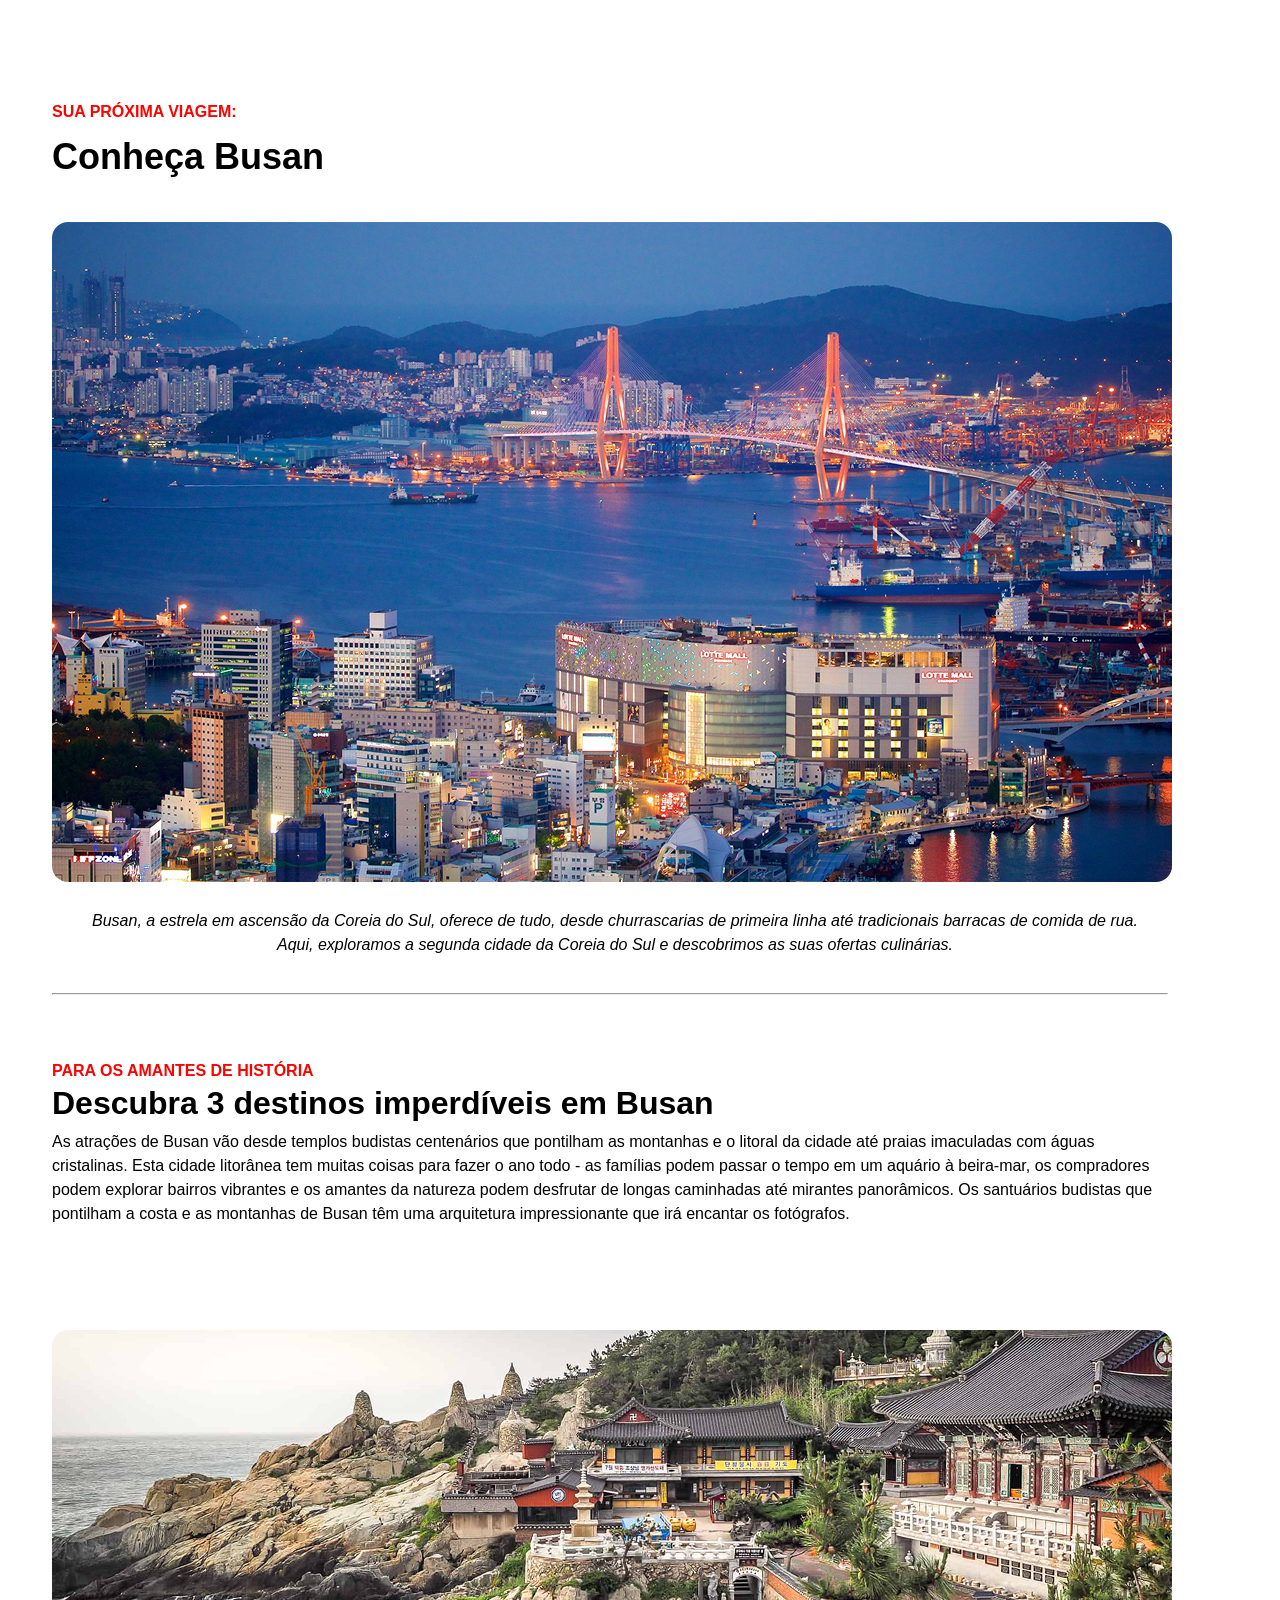
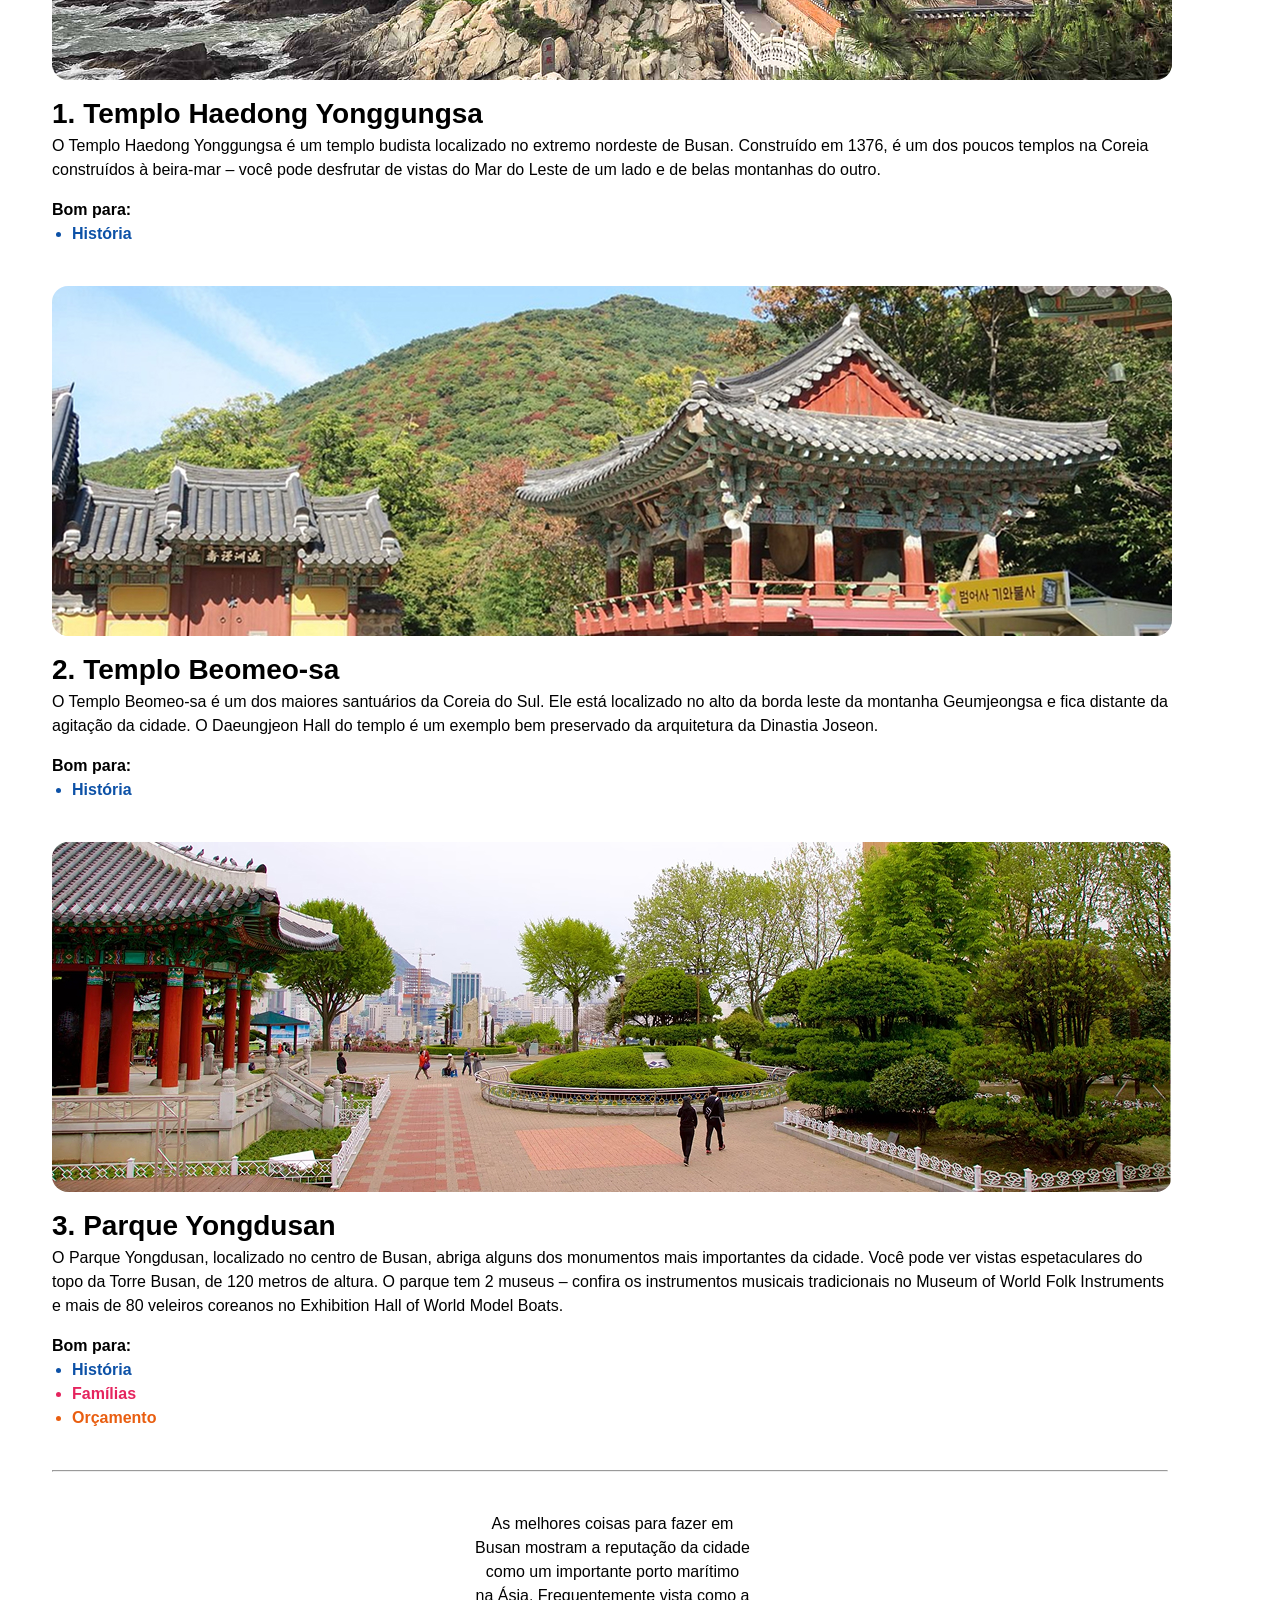
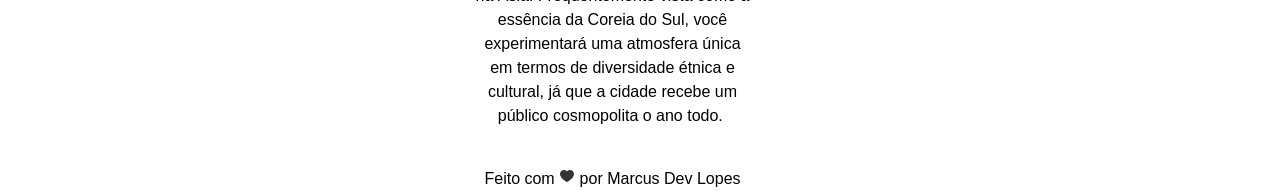
==== projeto turismo/index.html @ 3fbebc20 "projeto finalizado com sucesso" ====
<!DOCTYPE html>
<html lang="en">
<head>
  <meta charset="UTF-8">
  <meta name="viewport" content="width=device-width, initial-scale=1.0">
  <title>Agência de Turismo</title>
  <link rel="stylesheet" href="style.css">
</head>
<body>
  <div id="page">
  <section id="about">
    <p id="vermelho">SUA PRÓXIMA VIAGEM:</p>
    <H1>Conheça Busan</H1>
      <img src="./assets/image1.jpg" alt="Imagem de Busan">
      <p id="P">Busan, a estrela em ascensão da Coreia do Sul, oferece de tudo, desde churrascarias de primeira linha até tradicionais barracas de comida de rua. Aqui, exploramos a segunda cidade da Coreia do Sul e descobrimos as suas ofertas culinárias.</p>
      <hr>
  </section>
  <section id="about2">
    <p id="vermelho2">PARA OS AMANTES DE HISTÓRIA</p>
    <H2>Descubra 3 destinos imperdíveis em Busan</H2>
    <p id="PD">As atrações de Busan vão desde templos budistas centenários que pontilham as montanhas e o litoral da cidade até praias imaculadas com águas cristalinas. Esta cidade litorânea tem muitas coisas para fazer o ano todo - as famílias podem passar o tempo em um aquário à beira-mar, os compradores podem explorar bairros vibrantes e os amantes da natureza podem desfrutar de longas caminhadas até mirantes panorâmicos.
Os santuários budistas que pontilham a costa e as montanhas de Busan têm uma arquitetura impressionante que irá encantar os fotógrafos.</p>
  </section>
  <section id="about3">
    <img src="./assets/image2.jpg" alt="imagem do Templo Haedong Yonggungsa no nordeste de Busan">
    <h3>1. Templo Haedong Yonggungsa </h3>
    <p id="PR">O Templo Haedong Yonggungsa é um templo budista localizado no extremo nordeste de Busan. Construído em 1376, é um dos poucos templos na Coreia construídos à beira-mar – você pode desfrutar de vistas do Mar do Leste de um lado e de belas montanhas do outro. </p>
    <p><strong>Bom para:</strong></p>
    <ul>
      <li id="roxo">História</li>
    </ul>
  </section>
  <section id="about4">
    <img src="./assets/image3.jpg" alt="imagem de um dos maiores santuários da Coreia do Sul">
    <h3>2. Templo Beomeo-sa</h3>
    <p id="PR">O Templo Beomeo-sa é um dos maiores santuários da Coreia do Sul. Ele está localizado no alto da borda leste da montanha Geumjeongsa e fica distante da agitação da cidade. O Daeungjeon Hall do templo é um exemplo bem preservado da arquitetura da Dinastia Joseon.</p>
    <p><strong>Bom para:</strong></p>
    <ul>
      <li id="roxo">História</li>
    </ul>
  </section>
  <section id="about5">
    <img src="./assets/image4.jpg" alt="imagem do Parque Yongdusan, localizado no centro de Busan.">
  
    <h3>3. Parque Yongdusan</h3>
    <p id="PR">O Parque Yongdusan, localizado no centro de Busan, abriga alguns dos monumentos mais importantes da cidade. Você pode ver vistas espetaculares do topo da Torre Busan, de 120 metros de altura. O parque tem 2 museus – confira os instrumentos musicais tradicionais no Museum of World Folk Instruments e mais de 80 veleiros coreanos no Exhibition Hall of World Model Boats.</p>
    <p><strong>Bom para:</strong></p>
    <ul>
      <li id="roxo">História</li>
      <li id="rosa">Famílias</li>
      <li id="laranja">Orçamento</li>
    </ul>
  </section>
  <hr>
  </div>
  <footer id="footer">As melhores coisas para fazer em Busan mostram a reputação da cidade como um importante porto marítimo na Ásia. Frequentemente vista como a essência da Coreia do Sul, você experimentará uma atmosfera única em termos de diversidade étnica e cultural, já que a cidade recebe um público cosmopolita o ano todo. 
    <p id="pfooter"><footer>Feito com  <img src="./assets/ph_heart-fill (1).svg" alt=""> por Marcus Dev Lopes</footer>
  </footer></p>
</body>
</html>
---- projeto turismo/style.css ----
* {
  margin: 0;
  padding: 0;
  
}
:root {
  font-family: open-sans, sans-serif;
  line-height: 150%;
}     
body {
  background-size: cover;
}
#page {
  box-sizing: border-box;
  width: 1200px;
  padding: 12px;
  margin: 88px auto 28px ;

}
#vermelho {
  color: red;
  font-weight: bold;
  font-size: 16px;
  margin-bottom: 8px;
}
#vermelho2 {
  color: red;
  font-weight: bold;
  font-size: 16px;
  margin-top: 64px;
}
h1 {
  line-height: 140%;
  font-size: 36px;
  font-weight: bold;
}
h2{
  font-size: 32px;
  font-weight: bold;
  margin-bottom: 15px;
  margin-top: 8px;
}
h3{
  font-size: 28px;
  font-weight: bold;
  margin-bottom: 8px;
  margin-top: 15px;
}
img {
  border-radius: 16px;
  margin-top: 40px;
}
#P {
  font-style: italic;
  line-height: 150%;
  text-align: center;
  padding: 20px;
  margin-right: 50px; 
  margin-bottom: 16px;
}
#roxo {
  color: #0C51A7;
  font-weight: bold;
  font-size: 16px;
}
#rosa {
  color: #E5245E;
  font-weight: bold;
  font-size: 16px;
}
#laranja {
  color: #E95E10;
  font-weight: bold;
  font-size: 16px;
}
hr{
  margin-right: 60px;
  /* margin-bottom: 64px; */
}
p{
  margin-right: 60px; 
}
#PD{
  margin-bottom: 64px;
}
#PR{
  margin-bottom: 16px;
}
ul{
  margin-left: 20px;
}
#laranja{
  margin-bottom: 40px;
}
#footer{
  text-align: center;
  font-size: 16px;
  margin-left: 475px;
  margin-right: 530px;
}

#pfooter{
  box-sizing: border-box;
}
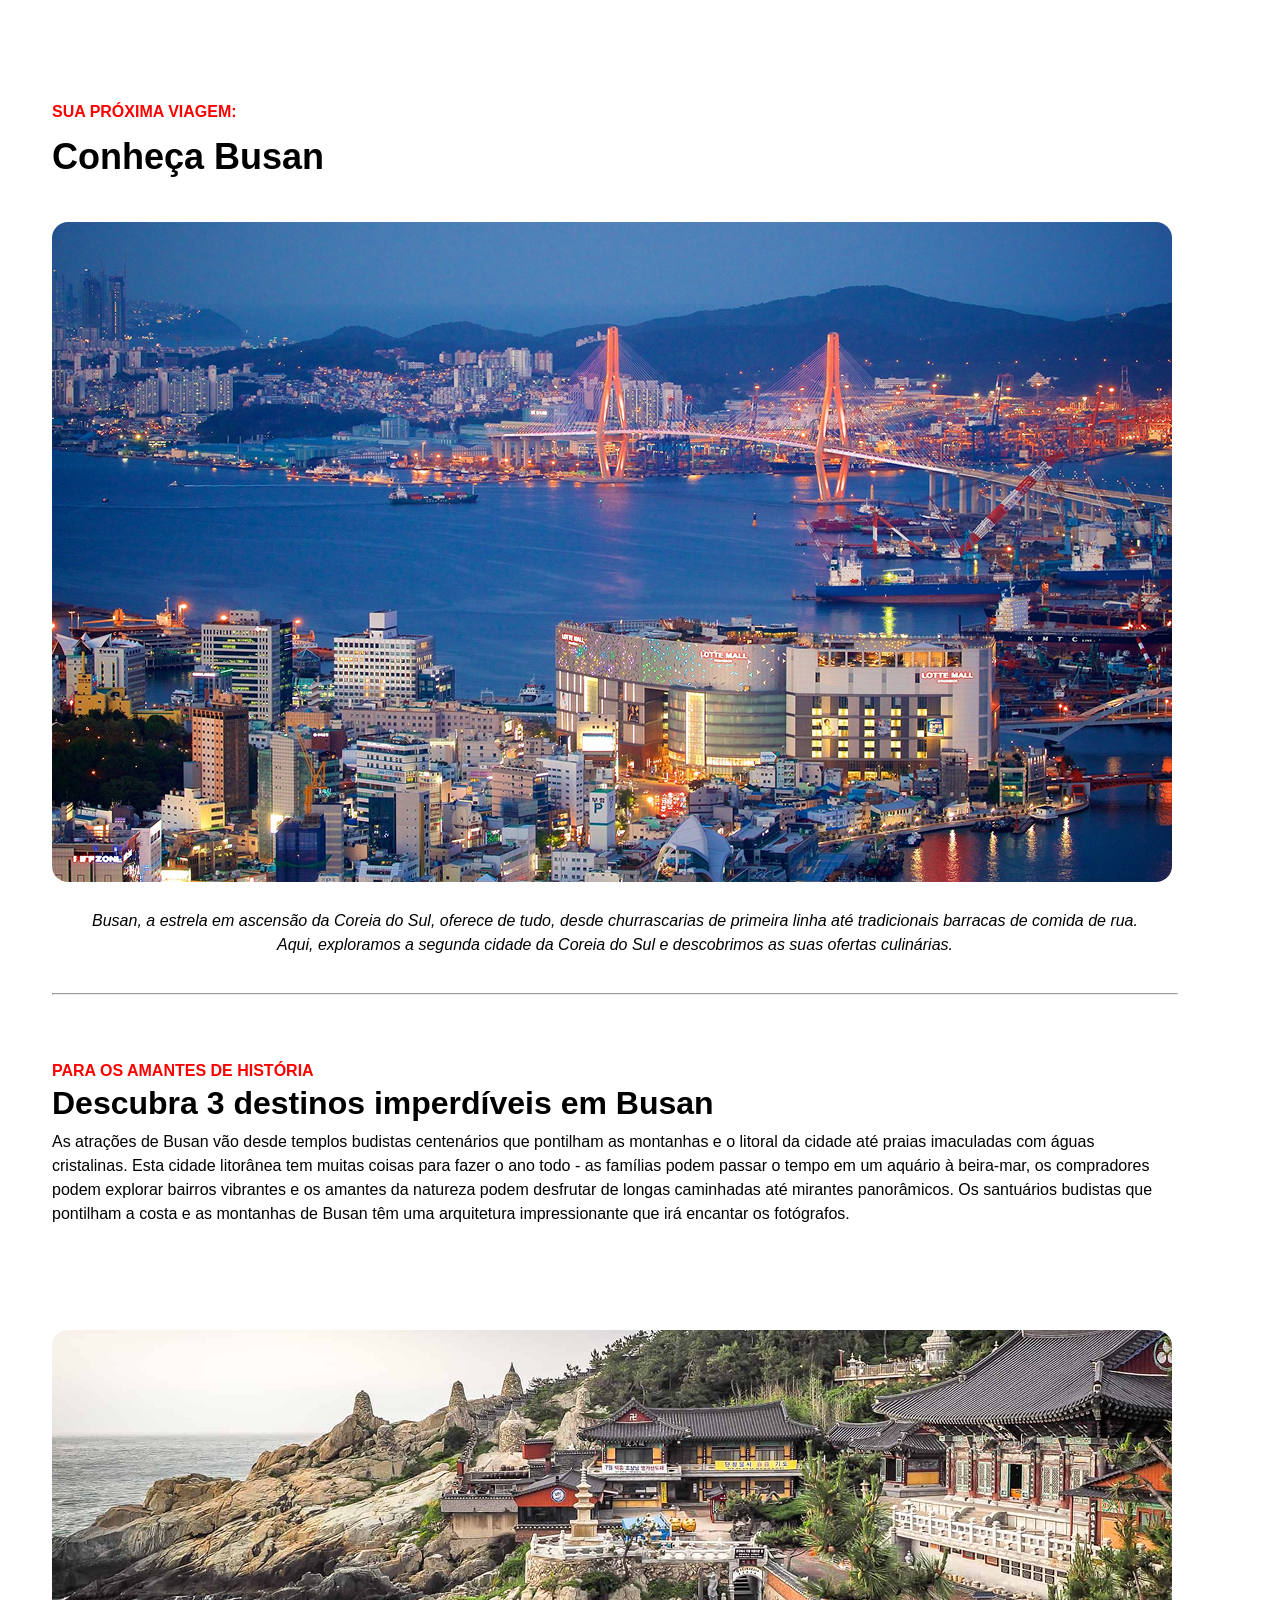
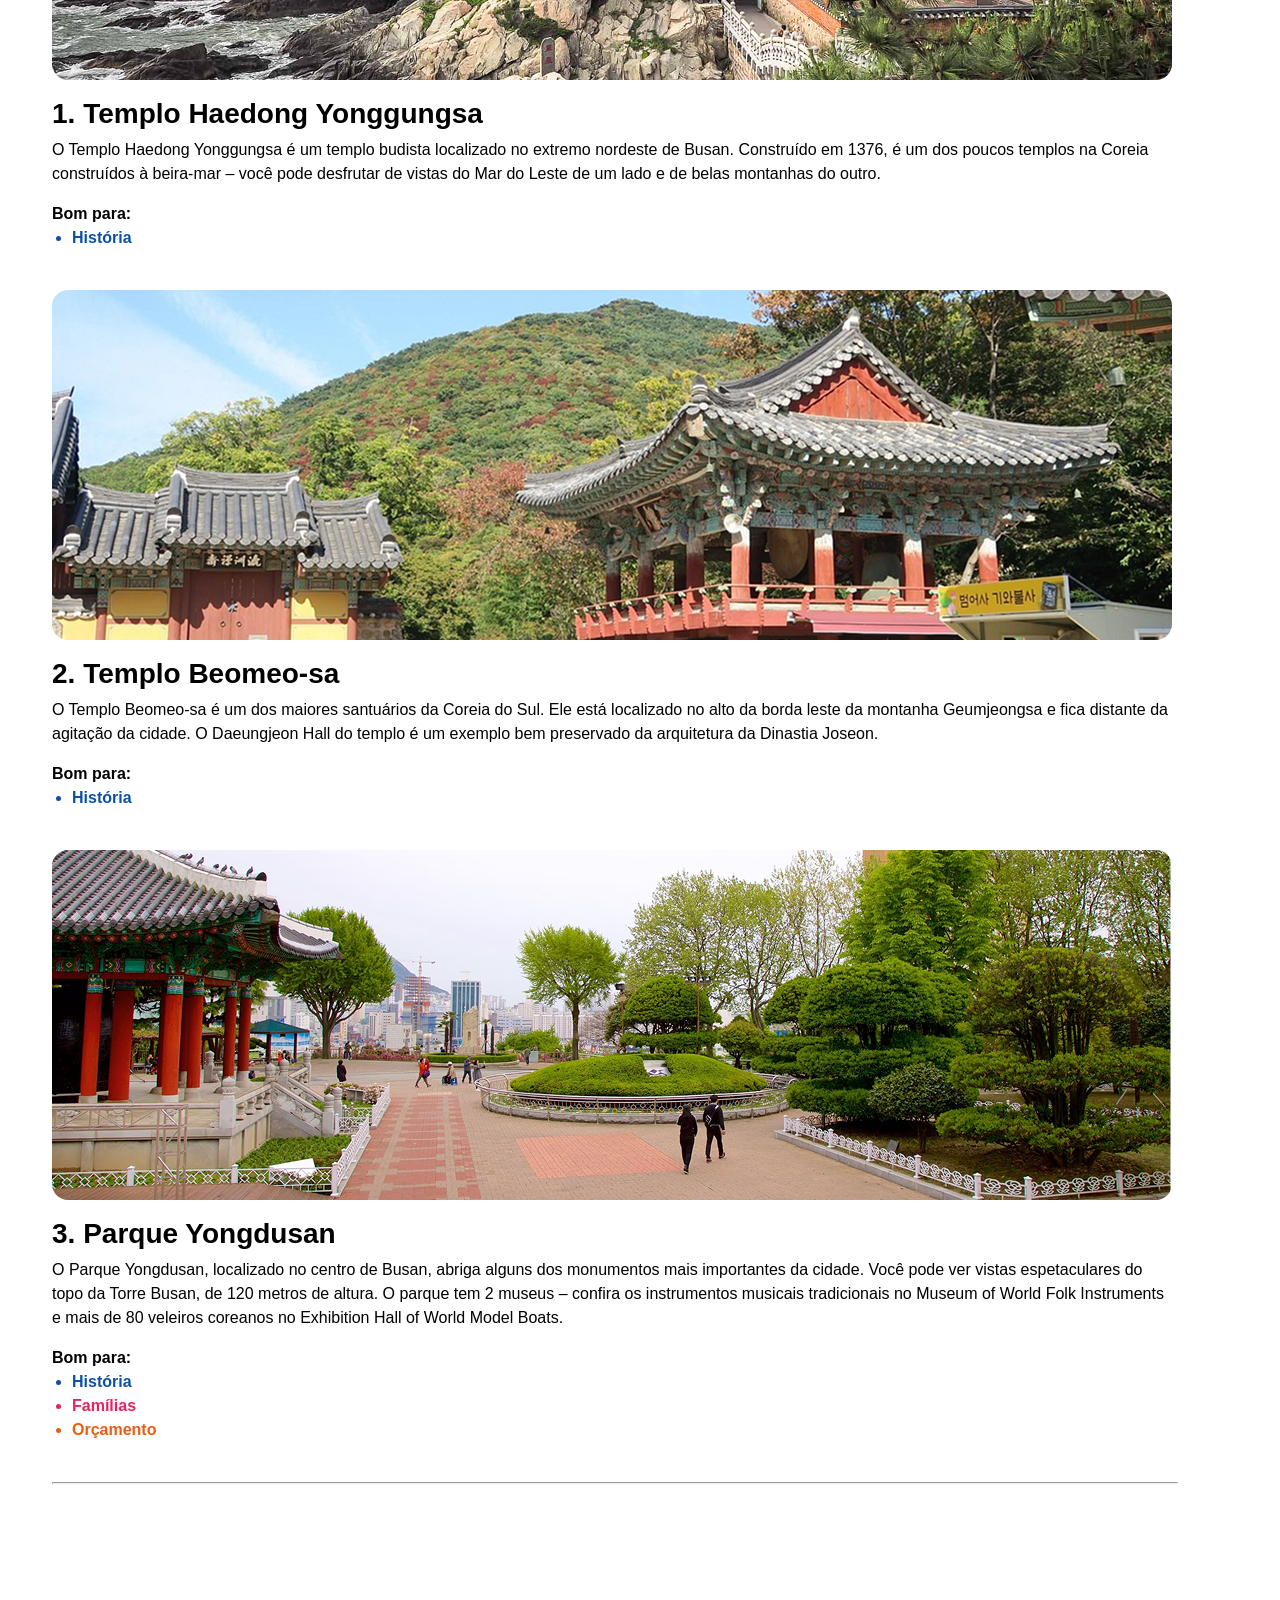
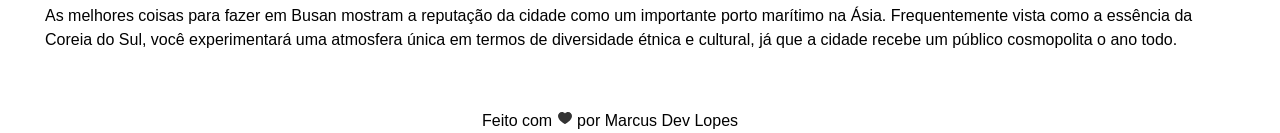
==== commit bf4b906b: "alteração feita na dimensão do footer" ====
--- a/projeto turismo/index.html
+++ b/projeto turismo/index.html
@@ -53,8 +53,8 @@
   </section>
   <hr>
   </div>
-  <footer id="footer">As melhores coisas para fazer em Busan mostram a reputação da cidade como um importante porto marítimo na Ásia. Frequentemente vista como a essência da Coreia do Sul, você experimentará uma atmosfera única em termos de diversidade étnica e cultural, já que a cidade recebe um público cosmopolita o ano todo. 
-    <p id="pfooter"><footer>Feito com  <img src="./assets/ph_heart-fill (1).svg" alt=""> por Marcus Dev Lopes</footer>
+  <footer id="footer">As melhores coisas para fazer em Busan mostram a reputação da cidade como um importante porto marítimo na Ásia. Frequentemente vista como a essência da Coreia do Sul, você experimentará uma atmosfera única em termos de diversidade étnica e cultural, já que a cidade recebe um público cosmopolita o ano todo.</footer>
+    <footer></footer><p id="pfooter">Feito com  <img src="./assets/ph_heart-fill (1).svg" alt=""> por Marcus Dev Lopes
   </footer></p>
 </body>
 </html>
--- a/projeto turismo/style.css
+++ b/projeto turismo/style.css
@@ -43,7 +43,7 @@
 h3{
   font-size: 28px;
   font-weight: bold;
-  margin-bottom: 8px;
+  margin-bottom: 12px;
   margin-top: 15px;
 }
 img {
@@ -74,7 +74,8 @@
   font-size: 16px;
 }
 hr{
-  margin-right: 60px;
+  margin-right: 50px;
+  
   /* margin-bottom: 64px; */
 }
 p{
@@ -93,12 +94,21 @@
   margin-bottom: 40px;
 }
 #footer{
-  text-align: center;
+  /* text-align: center;
   font-size: 16px;
-  margin-left: 475px;
-  margin-right: 530px;
+  margin: 10px auto 28px ;
+  width: 1100px;
+  margin-left: 1325px; */
+  /* box-sizing: border-box; */
+  /* text-align: center; */
+  /* background-size: cover; */
+  width: 1190px;
+  padding: 8px;
+  margin: 100px auto 10px ;
 }
 
 #pfooter{
   box-sizing: border-box;
+  text-align: center;
+  
 }
